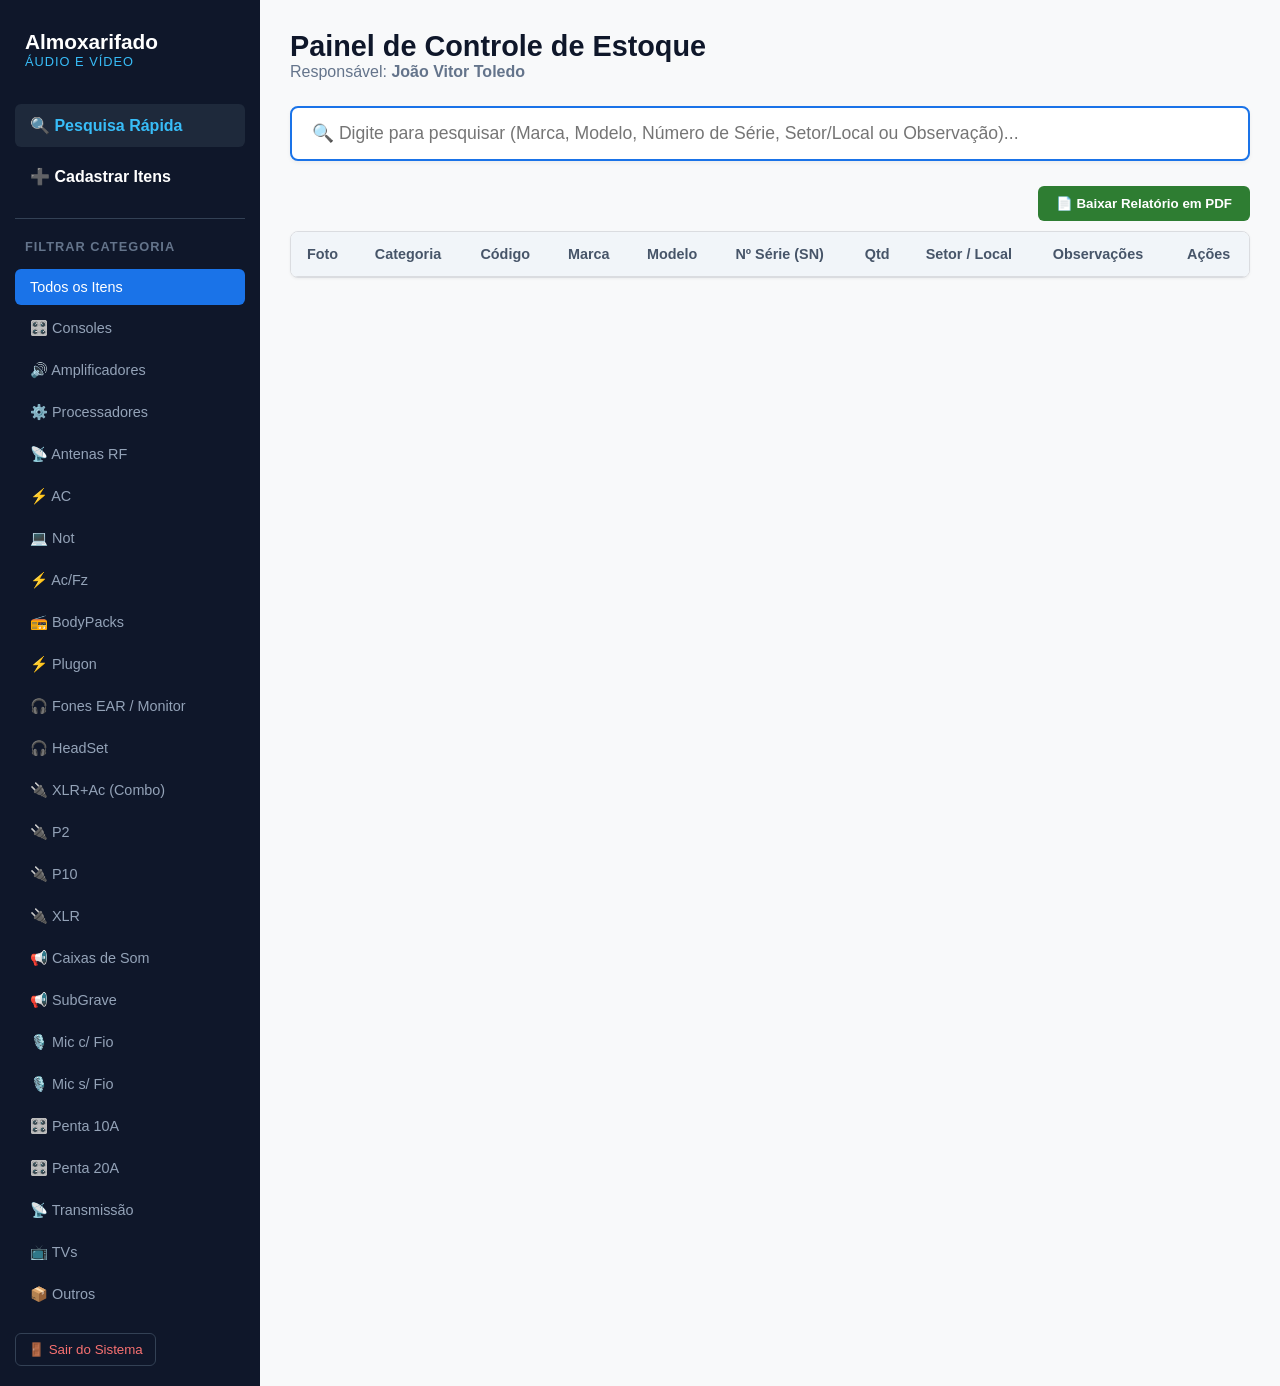
==== index.html @ 3db54a37 "Update print statement to display 'Goodbye World'" ====
<!DOCTYPE html>
<html lang="pt-BR">
<head>
    <meta charset="UTF-8">
    <meta name="viewport" content="width=device-width, initial-scale=1.0">
    <title>Almoxarifado - Controle de Inventário</title>
    <link rel="icon" href="data:image/svg+xml,<svg xmlns=%22http://www.w3.org/2000/svg%22 viewBox=%220 0 100 100%22><text y=%22.9em%22 font-size=%2290%22>📦</text></svg>">
    <link rel="stylesheet" href="style.css">
    
    <!-- Biblioteca para gerar PDF -->
    <script src="https://cdnjs.cloudflare.com/ajax/libs/html2pdf.js/0.10.1/html2pdf.bundle.min.js"></script>
    
    <!-- IMPORTANTE: Biblioteca oficial do Supabase -->
    <script src="https://cdn.jsdelivr.net/npm/@supabase/supabase-js@2"></script>
    <!-- Biblioteca para compressão de imagens -->
    <script src="https://cdnjs.cloudflare.com/ajax/libs/compressorjs/1.2.1/compressor.min.js"></script>
</head>
<body>

    <div class="app-container">
        <!-- Barra Lateral de Navegação -->
        <aside class="sidebar">
            <div class="logo-area">
                <h2>Almoxarifado</h2>
                <p>Áudio e Vídeo</p>
            </div>
            
            <ul class="nav-tabs">
                <li class="nav-item active" onclick="mudarAba('busca')" id="tab-busca">🔍 Pesquisa Rápida</li>
                <li class="nav-item" onclick="mudarAba('cadastro')" id="tab-cadastro">➕ Cadastrar Itens</li>
            </ul>

            <div class="divisor"></div>

            <h3>Filtrar Categoria</h3>
         <ul id="listaCategorias">
    <li class="cat-item active" onclick="filtrarPorCategoria('Todos')">Todos os Itens</li>
    <li class="cat-item" onclick="filtrarPorCategoria('Consoles')">🎛️ Consoles</li>
    <li class="cat-item" onclick="filtrarPorCategoria('Amplificadores')">🔊 Amplificadores</li>
    <li class="cat-item" onclick="filtrarPorCategoria('Processadores de áudio')">⚙️ Processadores</li>
    <li class="cat-item" onclick="filtrarPorCategoria('Antenas RF')">📡 Antenas RF</li>
    <li class="cat-item" onclick="filtrarPorCategoria('Cabeamento AC')">⚡ AC</li>
    <li class="cat-item" onclick="filtrarPorCategoria('Notebooks')">💻 Not</li>
    <li class="cat-item" onclick="filtrarPorCategoria('Cabeamento AC/Fz')">⚡ Ac/Fz</li>
    <li class="cat-item" onclick="filtrarPorCategoria('BodyPack')">📻 BodyPacks</li>
    <li class="cat-item" onclick="filtrarPorCategoria('Plugon')">⚡ Plugon</li>
    <li class="cat-item" onclick="filtrarPorCategoria('Fones EAR / Monitor')">🎧 Fones EAR / Monitor</li>
    <li class="cat-item" onclick="filtrarPorCategoria('HeardSet')">🎧 HeadSet</li>
    <li class="cat-item" onclick="filtrarPorCategoria('Cabeamento Combo')">🔌 XLR+Ac (Combo)</li>
    <li class="cat-item" onclick="filtrarPorCategoria('Cabeamento de Áudio - P2')">🔌 P2</li>
    <li class="cat-item" onclick="filtrarPorCategoria('Cabeamento de Áudio - P10')">🔌 P10</li>
    <li class="cat-item" onclick="filtrarPorCategoria('Cabeamento de Áudio - XLR')">🔌 XLR</li>
    <li class="cat-item" onclick="filtrarPorCategoria('Caixas de Som')">📢 Caixas de Som</li>
     <li class="cat-item" onclick="filtrarPorCategoria('SubGrave')">📢 SubGrave</li>
    <li class="cat-item" onclick="filtrarPorCategoria('Mic c/ Fio')">🎙️ Mic c/ Fio</li>
    <li class="cat-item" onclick="filtrarPorCategoria('Mic s/ Fio')">🎙️ Mic s/ Fio</li>
    <li class="cat-item" onclick="filtrarPorCategoria('Pentacústicas - Penta 10A')">🎛️ Penta 10A</li>
    <li class="cat-item" onclick="filtrarPorCategoria('Pentacústicas - Penta 20A')">🎛️ Penta 20A</li>
    <li class="cat-item" onclick="filtrarPorCategoria('Transmissão')">📡 Transmissão</li>
    <li class="cat-item" onclick="filtrarPorCategoria('TVs')">📺 TVs</li>
    <li class="cat-item" onclick="filtrarPorCategoria('Outros')">📦 Outros</li>
</ul>
</ul>
            <button id="btnSair" onclick="fazerLogout()" style="background: none; border: 1px solid #334155; color: #f87171; padding: 8px 12px; border-radius: 6px; cursor: pointer; margin-top: 15px;">
    🚪 Sair do Sistema
</button>
        </aside>

        <!-- Área Principal -->
        <main class="main-content">
            <header class="header">
                <h1>Painel de Controle de Estoque</h1>
                <p>Responsável: <strong>João Vitor Toledo</strong></p>
            </header>

            <!-- ABA 1: PESQUISA -->
            <div id="aba-pesquisa-conteudo" class="tab-content active">
                <section class="busca-secao">
                    <input type="text" id="buscaRapida" placeholder="🔍 Digite para pesquisar (Marca, Modelo, Número de Série, Setor/Local ou Observação)..." oninput="executarBusca()">
                </section>
            </div>

            <!-- ABA 2: CADASTRO -->
            <div id="aba-cadastro-conteudo" class="tab-content">
                <section class="card-painel">
                    <h3>Cadastrar Novo Item</h3>
                    <form id="formCadastro" onsubmit="event.preventDefault(); cadastrarNovoItem();">
                        <div class="grid-form">
                            <div class="form-group">
                                <label for="categoria">Categoria</label>
                             <option value="Consoles">Consoles</option>
<option value="Amplificadores">Amplificadores</option>
<option value="Processadores de áudio">Processadores de áudio</option>
<option value="Antenas RF">Antenas RF</option>
<option value="Cabeamento AC">Cabeamento AC</option>
<option value="Notebooks">Notebooks</option>
<option value="Cabeamento AC/Fz">Cabeamento AC/Fz</option>
<option value="BodyPack">BodyPack</option>
<option value="Plugon">Plugon</option>
<option value="Fones EAR / Monitor">Fones EAR / Monitor</option>
<option value="HeardSet">HeadSet</option>
<option value="Cabeamento Combo">Cabeamento Combo</option>
<option value="Cabeamento de Áudio - P2">Cabeamento de Áudio - P2</option>
<option value="Cabeamento de Áudio - P10">Cabeamento de Áudio - P10</option>
<option value="Cabeamento de Áudio - XLR">Cabeamento de Áudio - XLR</option>
<option value="Caixas de Som">Caixas de Som</option>
<option value="Caixas de Som">SubGrave</option>
<option value="Mic c/ Fio">Mic c/ Fio</option>
<option value="Mic s/ Fio">Mic s/ Fio</option>
<option value="Pentacústicas - Penta 10A">Pentacústicas - Penta 10A</option>
<option value="Pentacústicas - Penta 20A">Pentacústicas - Penta 20A</option>
<option value="Transmissão">Transmissão</option>
<option value="TVs">TVs</option>
<option value="Outros">Outros</option>
</select>
                            </div>
                            <div class="form-group">
                                <label for="codigo">Código</label>
                                <input type="text" id="codigo" placeholder="Ex: TLV, MCF, ANT, CBV" required>
                            </div>
                            <div class="form-group">
                                <label for="marca">Marca</label>
                                <input type="text" id="marca" placeholder="Ex: Shure, Samsung" required>
                            </div>
                            <div class="form-group">
                                <label for="modelo">Modelo</label>
                                <input type="text" id="modelo" placeholder="Ex: SM58, UN32" required>
                            </div>
                            <div class="form-group">
                                <label for="sn">Número de Série (SN)</label>
                                <input type="text" id="sn" placeholder="Caso não tenha, deixe S/N">
                            </div>
                            <div class="form-group">
                                <label for="quantidade">Qtd em Estoque</label>
                                <input type="number" id="quantidade" min="1" value="1" required>
                            </div>
                            <div class="form-group">
                                <label for="local">Setor / Localização</label>
                                <input type="text" id="local" placeholder="Ex: Armário B2, Prateleira 4" required>
                            </div>
                            <!-- CAMPO DE FOTO NO CADASTRO -->
                            <div class="form-group">
                                <label for="fotoInput">Tirar / Escolher Foto</label>
                                <input type="file" id="fotoInput" accept="image/*" style="padding: 5px 0;" capture="environment">
                                <div id="previewCadastro" class="preview-foto-container"></div>
                            </div>
                            <div class="form-group gp-largo">
                                <label for="observacoes">Observações / Detalhes</label>
                                <input type="text" id="observacoes" placeholder="Ex: Novo, Com detalhe, Voltagem...">
                            </div>
                        </div>
                        <div class="botoes-form">
                            <button type="submit" class="btn-primary" style="padding: 10px 20px; background-color: #1a73e8; color: white; border: none; border-radius: 6px; cursor: pointer; font-weight: bold;">Salvar Item no Estoque</button>
                        </div>
                    </form>
                </section>
            </div>

            <!-- BARRA DE AÇÕES / BOTÃO DE PDF -->
            <div style="margin: 20px 0 10px 0; display: flex; justify-content: flex-end;">
                <button type="button" id="btnExportarPDF" onclick="gerarRelatorioPDF()" style="background-color: #2e7d32; color: white; border: none; padding: 10px 18px; border-radius: 6px; font-weight: bold; cursor: pointer; display: flex; align-items: center; gap: 8px;">
                    📄 Baixar Relatório em PDF
                </button>
            </div>

            <!-- Tabela Geral de Itens -->
            <section class="tabela-container">
                <table>
                    <thead>
                        <tr>
                            <th>Foto</th>
                            <th>Categoria</th>
                            <th>Código</th>
                            <th>Marca</th>
                            <th>Modelo</th>
                            <th>Nº Série (SN)</th>
                            <th>Qtd</th>
                            <th>Setor / Local</th>
                            <th>Observações</th>
                            <th class="txt-centro">Ações</th>
                        </tr>
                    </thead>
                    <tbody id="corpoTabela">
                        <!-- Itens gerados dinamicamente -->
                    </tbody>
                </table>
                <div id="avisoVazio" class="aviso-vazio">
                    Nenhum item localizado com os termos pesquisados.
                </div>
            </section>
        </main>
    </div>

    <!-- JANELA MODAL PARA EDIÇÃO RÁPIDA -->
    <div id="modalEditar" class="modal-container">
        <div class="modal-conteudo">
            <h3>✏️ Editar Informações do Item</h3>
            <form id="formEditar" onsubmit="event.preventDefault(); salvarEdicaoItem();">
                <input type="hidden" id="edit-id">
                <div class="grid-form">
                    <div class="form-group">
                        <label for="edit-categoria">Categoria</label>
                        <option value="Consoles">Consoles</option>
<option value="Amplificadores">Amplificadores</option>
<option value="Processadores de áudio">Processadores de áudio</option>
<option value="Antenas RF">Antenas RF</option>
<option value="Cabeamento AC">Cabeamento AC</option>
<option value="Notebooks">Notebooks</option>
<option value="Cabeamento AC/Fz">Cabeamento AC/Fz</option>
<option value="BodyPack">BodyPack</option>
<option value="Plugon">Plugon</option>
<option value="Fones EAR / Monitor">Fones EAR / Monitor</option>
<option value="HeardSet">HeadSet</option>
<option value="Cabeamento Combo">Cabeamento Combo</option>
<option value="Cabeamento de Áudio - P2">Cabeamento de Áudio - P2</option>
<option value="Cabeamento de Áudio - P10">Cabeamento de Áudio - P10</option>
<option value="Cabeamento de Áudio - XLR">Cabeamento de Áudio - XLR</option>
<option value="Caixas de Som">Caixas de Som</option>
<option value="Caixas de Som">SubGrave</option>
<option value="Mic c/ Fio">Mic c/ Fio</option>
<option value="Mic s/ Fio">Mic s/ Fio</option>
<option value="Pentacústicas - Penta 10A">Pentacústicas - Penta 10A</option>
<option value="Pentacústicas - Penta 20A">Pentacústicas - Penta 20A</option>
<option value="Transmissão">Transmissão</option>
<option value="TVs">TVs</option>
<option value="Outros">Outros</option>
</select>
                    </div>
                    <div class="form-group">
                        <label for="edit-codigo">Código</label>
                        <input type="text" id="edit-codigo" required>
                    </div>
                    <div class="form-group">
                        <label for="edit-marca">Marca</label>
                        <input type="text" id="edit-marca" required>
                    </div>
                    <div class="form-group">
                        <label for="edit-modelo">Modelo</label>
                        <input type="text" id="edit-modelo" required>
                    </div>
                    <div class="form-group">
                        <label for="edit-sn">Nº Série (SN)</label>
                        <input type="text" id="edit-sn">
                    </div>
                    <div class="form-group">
                        <label for="edit-quantidade">Quantidade</label>
                        <input type="number" id="edit-quantidade" min="0" required>
                    </div>
                    <div class="form-group">
                        <label for="edit-local">Setor / Localização</label>
                        <input type="text" id="edit-local" required>
                    </div>
                    <!-- CAMPO DE FOTO NA EDIÇÃO -->
                    <div class="form-group">
                        <label for="edit-fotoInput">Alterar Foto</label>
                        <input type="file" id="edit-fotoInput" accept="image/*" style="padding: 5px 0;">
                        <div id="edit-preview" class="preview-foto-container"></div>
                    </div>
                    <div class="form-group gp-largo">
                        <label for="edit-observacoes">Observações</label>
                        <input type="text" id="edit-observacoes">
                    </div>
                </div>
                <div class="modal-botoes">
                    <button type="button" class="btn-cancelar" onclick="fecharModal()">Cancelar</button>
                    <button type="submit" class="btn-salvar">Atualizar Dados</button>
                </div>
            </form>
        </div>
    </div>

    <!-- MODAL DE VISUALIZAÇÃO DE IMAGEM GRANDE -->
    <div id="modalFotoGrande" class="modal-container" onclick="fecharFotoGrande()">
        <div style="position: relative; max-width: 90%; max-height: 90%;">
            <img id="imgGrande" src="" alt="Foto ampliada" style="max-width: 100%; max-height: 80vh; border-radius: 8px; border: 4px solid white; box-shadow: 0 4px 20px rgba(0,0,0,0.5);">
            <p style="text-align: center; color: white; margin-top: 10px; font-weight: bold; font-family: sans-serif;">Clique em qualquer lugar para fechar</p>
        </div>
    </div>

    <!-- IMPORTANTE: Seu script carregado antes de fechar o body -->
    <script src="app.js"></script>
</body>
</html>
---- style.css ----
:root {
    --primary: #1a73e8;
    --primary-dark: #1557b0;
    --bg-app: #f8f9fa;
    --bg-card: #ffffff;
    --text-color: #202124;
    --border-color: #dadce0;
}

* {
    box-sizing: border-box;
    margin: 0;
    padding: 0;
    font-family: 'Segoe UI', Roboto, sans-serif;
}

body {
    background-color: var(--bg-app);
    color: var(--text-color);
}

.app-container {
    display: flex;
    min-height: 100vh;
}

/* Sidebar */
.sidebar {
    width: 260px;
    background-color: #0f172a;
    color: #94a3b8;
    padding: 20px 15px;
    flex-shrink: 0;
}

.logo-area {
    padding: 10px;
    margin-bottom: 25px;
    color: white;
}

.logo-area h2 {
    font-size: 1.3rem;
}

.logo-area p {
    font-size: 0.8rem;
    color: #38bdf8;
    text-transform: uppercase;
    letter-spacing: 1px;
}

.divisor {
    height: 1px;
    background-color: #334155;
    margin: 20px 0;
}

.sidebar h3 {
    font-size: 0.8rem;
    text-transform: uppercase;
    letter-spacing: 1px;
    margin-bottom: 15px;
    padding-left: 10px;
    color: #64748b;
}

/* Itens de Menu */
.nav-tabs, .sidebar ul {
    list-style: none;
}

.nav-item {
    padding: 12px 15px;
    border-radius: 6px;
    cursor: pointer;
    margin-bottom: 8px;
    color: white;
    font-weight: 600;
    transition: all 0.2s;
}

.nav-item:hover, .nav-item.active {
    background-color: #1e293b;
    color: #38bdf8;
}

.cat-item {
    padding: 10px 15px;
    border-radius: 6px;
    cursor: pointer;
    margin-bottom: 5px;
    transition: all 0.2s;
    font-size: 0.9rem;
}

.cat-item:hover, .cat-item.active {
    background-color: var(--primary);
    color: white;
}

/* Conteúdo Principal */
.main-content {
    flex: 1;
    padding: 30px;
    width: 100%;
    max-width: 100%;
}

.header {
    margin-bottom: 25px;
}

.header h1 {
    font-size: 1.8rem;
    color: #0f172a;
}

.header p {
    color: #64748b;
}

/* Abas */
.tab-content {
    display: none;
}

.tab-content.active {
    display: block;
}

/* Cadastro */
.card-painel {
    background: var(--bg-card);
    border: 1px solid var(--border-color);
    border-radius: 8px;
    padding: 25px;
    margin-bottom: 25px;
    box-shadow: 0 1px 3px rgba(0,0,0,0.05);
}

.card-painel h3 {
    margin-bottom: 15px;
    color: #0f172a;
}

.grid-form {
    display: grid;
    grid-template-columns: repeat(auto-fit, minmax(140px, 1fr));
    gap: 15px;
}

.gp-largo {
    grid-column: span 2;
}

.form-group {
    display: flex;
    flex-direction: column;
    gap: 5px;
}

.form-group label {
    font-size: 0.8rem;
    font-weight: 600;
    color: #475569;
}

.form-group input, .form-group select {
    padding: 10px 12px;
    border: 1px solid var(--border-color);
    border-radius: 6px;
    font-size: 0.9rem;
}

.form-group input:focus, .form-group select:focus {
    outline: none;
    border-color: var(--primary);
}

.botoes-form {
    margin-top: 20px;
    display: flex;
    justify-content: flex-end;
}

/* Seção de Busca */
.busca-secao {
    margin-bottom: 25px;
}

#buscaRapida {
    width: 100%;
    padding: 15px 20px;
    font-size: 1.1rem;
    border: 2px solid var(--primary);
    border-radius: 8px;
    box-shadow: 0 2px 4px rgba(0,0,0,0.05);
    outline: none;
}

/* Tabela */
.tabela-container {
    background: var(--bg-card);
    border: 1px solid var(--border-color);
    border-radius: 8px;
    overflow-x: auto;
    box-shadow: 0 1px 3px rgba(0,0,0,0.05);
}

table {
    width: 100%;
    border-collapse: collapse;
}

th, td {
    padding: 14px 16px;
    text-align: left;
    font-size: 0.9rem;
    border-bottom: 1px solid var(--border-color);
}

th {
    background-color: #f1f5f9;
    color: #475569;
    font-weight: 600;
}

tr:hover {
    background-color: #f8fafc;
}

.badge-categoria {
    background-color: #e0f2fe;
    color: #0369a1;
    padding: 4px 8px;
    border-radius: 4px;
    font-size: 0.75rem;
    font-weight: bold;
}

.badge-local {
    background-color: #f1f5f9;
    color: #334155;
    padding: 4px 8px;
    border-radius: 4px;
    font-size: 0.8rem;
    font-weight: 600;
    border: 1px solid #cbd5e1;
}

.btn-excluir {
    background-color: #ef4444;
    color: white;
    border: none;
    padding: 6px 12px;
    border-radius: 4px;
    cursor: pointer;
    font-size: 0.8rem;
}

.btn-excluir:hover {
    background-color: #dc2626;
}

.txt-centro {
    text-align: center;
}

.aviso-vazio {
    text-align: center;
    padding: 40px;
    color: #64748b;
    font-style: italic;
    display: none;
}

/* Controle de visibilidade das colunas de ação dependendo da aba */
body.aba-busca-ativa .coluna-acao {
    display: none;
}
/* Botões de Ação na Tabela */
.btn-editar {
    background-color: #f59e0b;
    color: white;
    border: none;
    padding: 6px 12px;
    border-radius: 4px;
    cursor: pointer;
    font-size: 0.8rem;
    font-weight: 600;
    margin-right: 5px;
}

.btn-editar:hover {
    background-color: #d97706;
}

.btn-excluir {
    background-color: #ef4444;
    color: white;
    border: none;
    padding: 6px 12px;
    border-radius: 4px;
    cursor: pointer;
    font-size: 0.8rem;
    font-weight: 600;
}

.btn-excluir:hover {
    background-color: #dc2626;
}

/* Estrutura do Modal Suspenso */
.modal-container {
    display: none;
    position: fixed;
    top: 0;
    left: 0;
    width: 100%;
    height: 100%;
    background-color: rgba(0, 0, 0, 0.5);
    z-index: 1000;
    justify-content: center;
    align-items: center;
}

.modal-container.active {
    display: flex;
}

.modal-conteudo {
    background-color: white;
    padding: 30px;
    border-radius: 8px;
    width: 90%;
    max-width: 700px;
    box-shadow: 0 4px 20px rgba(0,0,0,0.15);
}

.modal-conteudo h3 {
    margin-bottom: 20px;
    color: #0f172a;
    border-bottom: 2px solid #f1f5f9;
    padding-bottom: 10px;
}

.modal-botoes {
    margin-top: 25px;
    display: flex;
    justify-content: flex-end;
    gap: 10px;
}

.btn-cancelar {
    background-color: #64748b;
    color: white;
    border: none;
    padding: 10px 20px;
    border-radius: 6px;
    cursor: pointer;
    font-weight: bold;
}

.btn-cancelar:hover {
    background-color: #475569;
}

.btn-salvar {
    background-color: #10b981;
    color: white;
    border: none;
    padding: 10px 20px;
    border-radius: 6px;
    cursor: pointer;
    font-weight: bold;
}

.btn-salvar:hover {
    background-color: #059669;
}
/* Botões de Ação na Tabela */
.btn-editar {
    background-color: #f59e0b;
    color: white;
    border: none;
    padding: 6px 12px;
    border-radius: 4px;
    cursor: pointer;
    font-size: 0.8rem;
    font-weight: 600;
    margin-right: 5px;
}

.btn-editar:hover {
    background-color: #d97706;
}

.btn-excluir {
    background-color: #ef4444;
    color: white;
    border: none;
    padding: 6px 12px;
    border-radius: 4px;
    cursor: pointer;
    font-size: 0.8rem;
    font-weight: 600;
}

.btn-excluir:hover {
    background-color: #dc2626;
}

/* Estrutura do Modal Suspenso */
.modal-container {
    display: none;
    position: fixed;
    top: 0;
    left: 0;
    width: 100%;
    height: 100%;
    background-color: rgba(0, 0, 0, 0.5);
    z-index: 1000;
    justify-content: center;
    align-items: center;
}

.modal-container.active {
    display: flex;
}

.modal-conteudo {
    background-color: white;
    padding: 30px;
    border-radius: 8px;
    width: 90%;
    max-width: 700px;
    box-shadow: 0 4px 20px rgba(0,0,0,0.15);
}

.modal-conteudo h3 {
    margin-bottom: 20px;
    color: #0f172a;
    border-bottom: 2px solid #f1f5f9;
    padding-bottom: 10px;
}

.modal-botoes {
    margin-top: 25px;
    display: flex;
    justify-content: flex-end;
    gap: 10px;
}

.btn-cancelar {
    background-color: #64748b;
    color: white;
    border: none;
    padding: 10px 20px;
    border-radius: 6px;
    cursor: pointer;
    font-weight: bold;
}

.btn-cancelar:hover {
    background-color: #475569;
}

.btn-salvar {
    background-color: #10b981;
    color: white;
    border: none;
    padding: 10px 20px;
    border-radius: 6px;
    cursor: pointer;
    font-weight: bold;
}

.btn-salvar:hover {
    background-color: #059669;
}
/* Estilos para o sistema de fotos e miniaturas */
.preview-foto-container {
    margin-top: 8px;
    width: 80px;
    height: 80px;
    border: 2px dashed #cbd5e1;
    border-radius: 6px;
    display: flex;
    align-items: center;
    justify-content: center;
    overflow: hidden;
    background-color: #f8fafc;
}

.preview-foto-container img {
    width: 100%;
    height: 100%;
    object-fit: cover;
}

.miniatura-tabela {
    width: 50px;
    height: 50px;
    border-radius: 4px;
    object-fit: cover;
    cursor: pointer;
    border: 1px solid #cbd5e1;
    transition: transform 0.2s;
}

.miniatura-tabela:hover {
    transform: scale(1.1);
}

.sem-foto-icon {
    font-size: 1.5rem;
    color: #94a3b8;
}
/* ==========================================
   AJUSTES EXCLUSIVOS PARA CELULAR (Telas < 768px)
   ========================================== */
@media (max-width: 768px) {
    
    /* 1. Ajusta o conteiner principal para empilhar os elementos */
    body, .container, .main-layout {
        flex-direction: column !important;
        padding: 10px !important;
    }

    /* 2. Barra Lateral / Menu vira topo */
    .sidebar, .menu-lateral {
        width: 100% !important;
        margin-bottom: 15px;
    }

    /* 3. Permite rolagem lateral na tabela para não quebrar a tela */
    .tabela-container, .table-wrapper {
        overflow-x: auto !important;
        display: block;
        -webkit-overflow-scrolling: touch;
    }

    /* 4. Aumenta os botões para facilitar o toque na tela do celular */
    button, .btn {
        width: 100% !important; /* Botões ocupam a largura total */
        padding: 12px !important;
        font-size: 16px !important;
        margin-bottom: 8px;
    }

    /* 5. Ajusta os campos de texto do formulário de cadastro */
    input[type="text"], input[type="number"], select, textarea {
        font-size: 16px !important; /* Evita que o iPhone dê zoom automático ao focar no campo */
        padding: 10px !important;
    }
}
.btn-duplicar {
    background-color: #6c757d;
    color: white;
    border: none;
    padding: 6px 10px;
    border-radius: 4px;
    cursor: pointer;
    font-size: 13px;
    margin-right: 4px;
    transition: background-color 0.2s;
}

.btn-duplicar:hover {
    background-color: #5a6268;
}
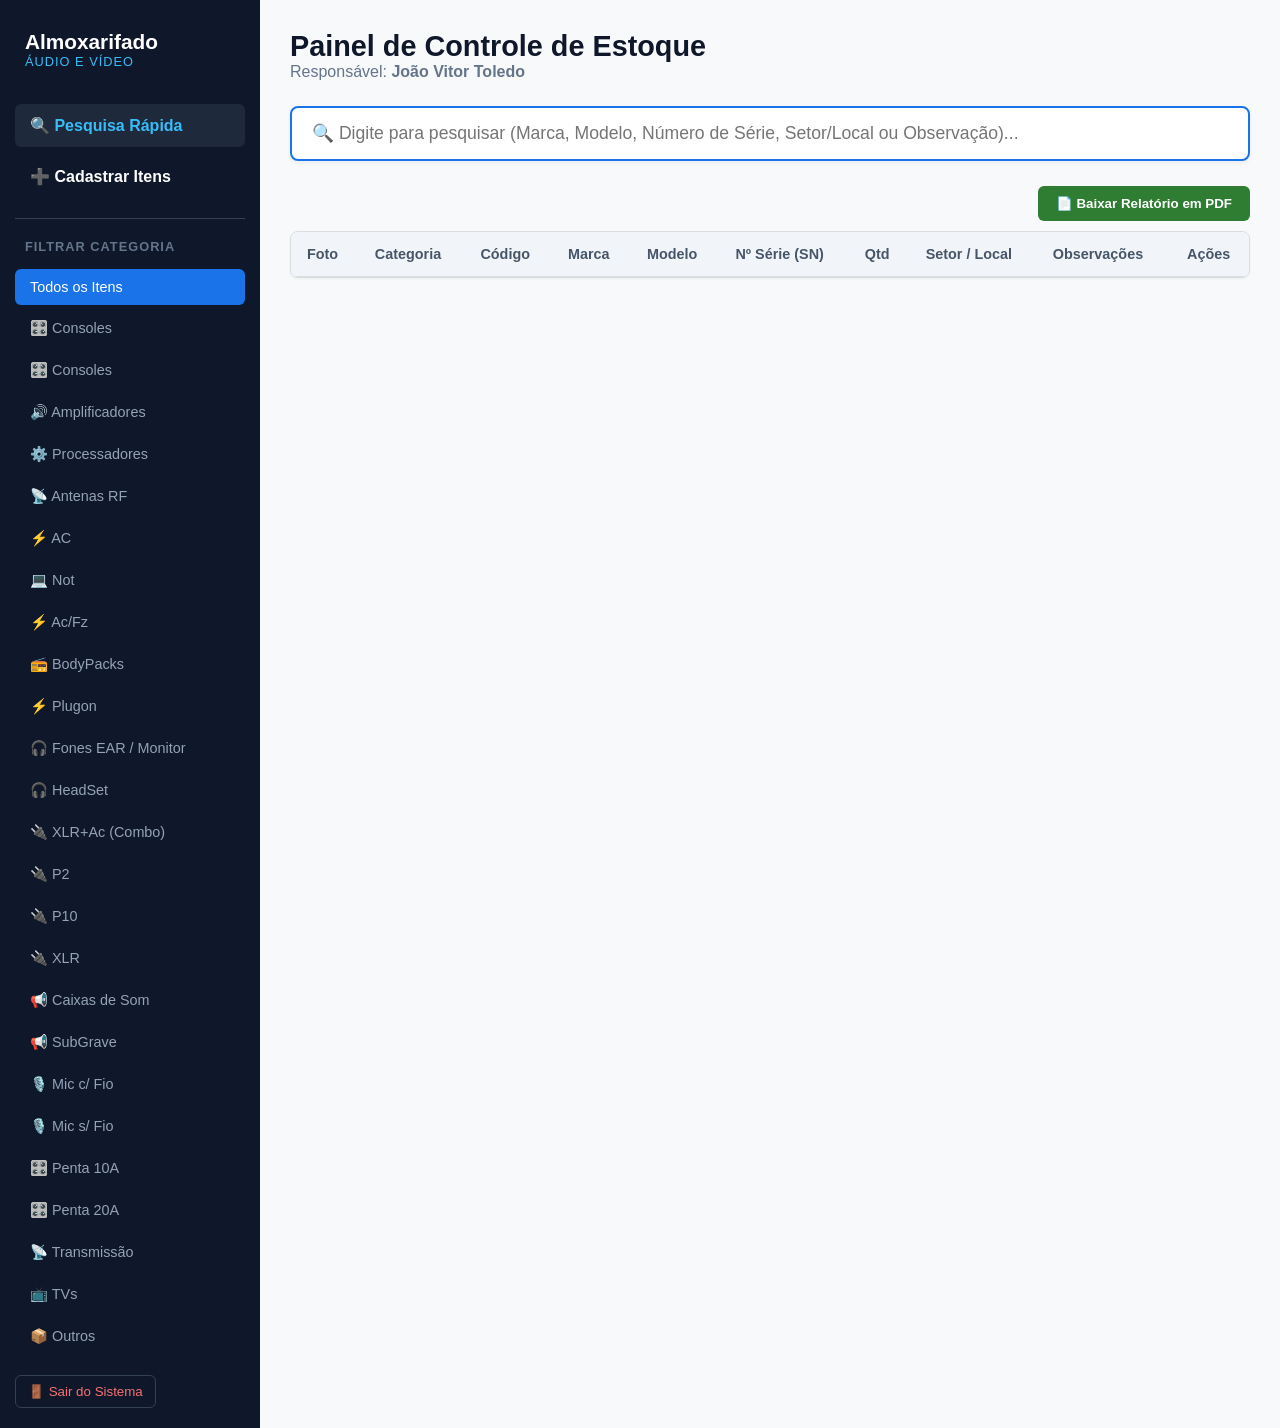
==== commit 7ec86dc2: "Update fmt.Println message from 'Hello' to 'Goodbye'" ====
--- a/index.html
+++ b/index.html
@@ -36,6 +36,7 @@
          <ul id="listaCategorias">
     <li class="cat-item active" onclick="filtrarPorCategoria('Todos')">Todos os Itens</li>
     <li class="cat-item" onclick="filtrarPorCategoria('Consoles')">🎛️ Consoles</li>
+    <li class="cat-item" onclick="filtrarPorCategoria('Interface')">🎛️ Consoles</li>
     <li class="cat-item" onclick="filtrarPorCategoria('Amplificadores')">🔊 Amplificadores</li>
     <li class="cat-item" onclick="filtrarPorCategoria('Processadores de áudio')">⚙️ Processadores</li>
     <li class="cat-item" onclick="filtrarPorCategoria('Antenas RF')">📡 Antenas RF</li>
@@ -87,33 +88,36 @@
                     <form id="formCadastro" onsubmit="event.preventDefault(); cadastrarNovoItem();">
                         <div class="grid-form">
                             <div class="form-group">
-                                <label for="categoria">Categoria</label>
-                             <option value="Consoles">Consoles</option>
-<option value="Amplificadores">Amplificadores</option>
-<option value="Processadores de áudio">Processadores de áudio</option>
-<option value="Antenas RF">Antenas RF</option>
-<option value="Cabeamento AC">Cabeamento AC</option>
-<option value="Notebooks">Notebooks</option>
-<option value="Cabeamento AC/Fz">Cabeamento AC/Fz</option>
-<option value="BodyPack">BodyPack</option>
-<option value="Plugon">Plugon</option>
-<option value="Fones EAR / Monitor">Fones EAR / Monitor</option>
-<option value="HeardSet">HeadSet</option>
-<option value="Cabeamento Combo">Cabeamento Combo</option>
-<option value="Cabeamento de Áudio - P2">Cabeamento de Áudio - P2</option>
-<option value="Cabeamento de Áudio - P10">Cabeamento de Áudio - P10</option>
-<option value="Cabeamento de Áudio - XLR">Cabeamento de Áudio - XLR</option>
-<option value="Caixas de Som">Caixas de Som</option>
-<option value="Caixas de Som">SubGrave</option>
-<option value="Mic c/ Fio">Mic c/ Fio</option>
-<option value="Mic s/ Fio">Mic s/ Fio</option>
-<option value="Pentacústicas - Penta 10A">Pentacústicas - Penta 10A</option>
-<option value="Pentacústicas - Penta 20A">Pentacústicas - Penta 20A</option>
-<option value="Transmissão">Transmissão</option>
-<option value="TVs">TVs</option>
-<option value="Outros">Outros</option>
-</select>
-                            </div>
+        <label for="categoria">Categoria</label>
+        <select id="categoria" required>
+        <option value="" disabled selected hidden>Ex: Consoles, TVs, Mics...</option>
+        <option value="Consoles">Consoles</option>
+        <option value="Interface">Interface</option>
+        <option value="Amplificadores">Amplificadores</option>
+        <option value="Processadores de áudio">Processadores de áudio</option>
+        <option value="Antenas RF">Antenas RF</option>
+        <option value="Cabeamento AC">Cabeamento AC</option>
+        <option value="Notebooks">Notebooks</option>
+        <option value="Cabeamento AC/Fz">Cabeamento AC/Fz</option>
+        <option value="BodyPack">BodyPack</option>
+        <option value="Plugon">Plugon</option>
+        <option value="Fones EAR / Monitor">Fones EAR / Monitor</option>
+        <option value="HeardSet">HeadSet</option>
+        <option value="Cabeamento Combo">Cabeamento Combo</option>
+        <option value="Cabeamento de Áudio - P2">Cabeamento de Áudio - P2</option>
+        <option value="Cabeamento de Áudio - P10">Cabeamento de Áudio - P10</option>
+        <option value="Cabeamento de Áudio - XLR">Cabeamento de Áudio - XLR</option>
+        <option value="Caixas de Som">Caixas de Som</option>
+        <option value="SubGrave">SubGrave</option>
+        <option value="Mic c/ Fio">Mic c/ Fio</option>
+        <option value="Mic s/ Fio">Mic s/ Fio</option>
+        <option value="Pentacústicas - Penta 10A">Pentacústicas - Penta 10A</option>
+        <option value="Pentacústicas - Penta 20A">Pentacústicas - Penta 20A</option>
+        <option value="Transmissão">Transmissão</option>
+        <option value="TVs">TVs</option>
+        <option value="Outros">Outros</option>
+    </select>
+</div>
                             <div class="form-group">
                                 <label for="codigo">Código</label>
                                 <input type="text" id="codigo" placeholder="Ex: TLV, MCF, ANT, CBV" required>
@@ -199,33 +203,35 @@
                 <input type="hidden" id="edit-id">
                 <div class="grid-form">
                     <div class="form-group">
-                        <label for="edit-categoria">Categoria</label>
-                        <option value="Consoles">Consoles</option>
-<option value="Amplificadores">Amplificadores</option>
-<option value="Processadores de áudio">Processadores de áudio</option>
-<option value="Antenas RF">Antenas RF</option>
-<option value="Cabeamento AC">Cabeamento AC</option>
-<option value="Notebooks">Notebooks</option>
-<option value="Cabeamento AC/Fz">Cabeamento AC/Fz</option>
-<option value="BodyPack">BodyPack</option>
-<option value="Plugon">Plugon</option>
-<option value="Fones EAR / Monitor">Fones EAR / Monitor</option>
-<option value="HeardSet">HeadSet</option>
-<option value="Cabeamento Combo">Cabeamento Combo</option>
-<option value="Cabeamento de Áudio - P2">Cabeamento de Áudio - P2</option>
-<option value="Cabeamento de Áudio - P10">Cabeamento de Áudio - P10</option>
-<option value="Cabeamento de Áudio - XLR">Cabeamento de Áudio - XLR</option>
-<option value="Caixas de Som">Caixas de Som</option>
-<option value="Caixas de Som">SubGrave</option>
-<option value="Mic c/ Fio">Mic c/ Fio</option>
-<option value="Mic s/ Fio">Mic s/ Fio</option>
-<option value="Pentacústicas - Penta 10A">Pentacústicas - Penta 10A</option>
-<option value="Pentacústicas - Penta 20A">Pentacústicas - Penta 20A</option>
-<option value="Transmissão">Transmissão</option>
-<option value="TVs">TVs</option>
-<option value="Outros">Outros</option>
-</select>
-                    </div>
+                      <select id="edit-categoria" required>
+        <option value="" disabled selected hidden>Ex: Consoles, TVs, Mics...</option>
+        <option value="Consoles">Consoles</option>
+        <option value="Interface">Interface</option>
+        <option value="Amplificadores">Amplificadores</option>
+        <option value="Processadores de áudio">Processadores de áudio</option>
+        <option value="Antenas RF">Antenas RF</option>
+        <option value="Cabeamento AC">Cabeamento AC</option>
+        <option value="Notebooks">Notebooks</option>
+        <option value="Cabeamento AC/Fz">Cabeamento AC/Fz</option>
+        <option value="BodyPack">BodyPack</option>
+        <option value="Plugon">Plugon</option>
+        <option value="Fones EAR / Monitor">Fones EAR / Monitor</option>
+        <option value="HeardSet">HeadSet</option>
+        <option value="Cabeamento Combo">Cabeamento Combo</option>
+        <option value="Cabeamento de Áudio - P2">Cabeamento de Áudio - P2</option>
+        <option value="Cabeamento de Áudio - P10">Cabeamento de Áudio - P10</option>
+        <option value="Cabeamento de Áudio - XLR">Cabeamento de Áudio - XLR</option>
+        <option value="Caixas de Som">Caixas de Som</option>
+        <option value="SubGrave">SubGrave</option>
+        <option value="Mic c/ Fio">Mic c/ Fio</option>
+        <option value="Mic s/ Fio">Mic s/ Fio</option>
+        <option value="Pentacústicas - Penta 10A">Pentacústicas - Penta 10A</option>
+        <option value="Pentacústicas - Penta 20A">Pentacústicas - Penta 20A</option>
+        <option value="Transmissão">Transmissão</option>
+        <option value="TVs">TVs</option>
+        <option value="Outros">Outros</option>
+    </select>
+</div>
                     <div class="form-group">
                         <label for="edit-codigo">Código</label>
                         <input type="text" id="edit-codigo" required>
--- a/style.css
+++ b/style.css
@@ -569,4 +569,19 @@
 
 .btn-duplicar:hover {
     background-color: #5a6268;
-}+}
+/* Estiliza a opção padrão para parecer um placeholder */
+select:invalid {
+    color: #6c757d; /* A mesma cor cinza dos inputs */
+}
+
+/* Garante a mesma fonte e padding dos inputs */
+select {
+    font-family: inherit;
+    font-size: 0.9rem;
+    color: #212529;
+}
+
+select option {
+    color: #212529; /* Cor normal preta para as opções dentro da lista */
+}
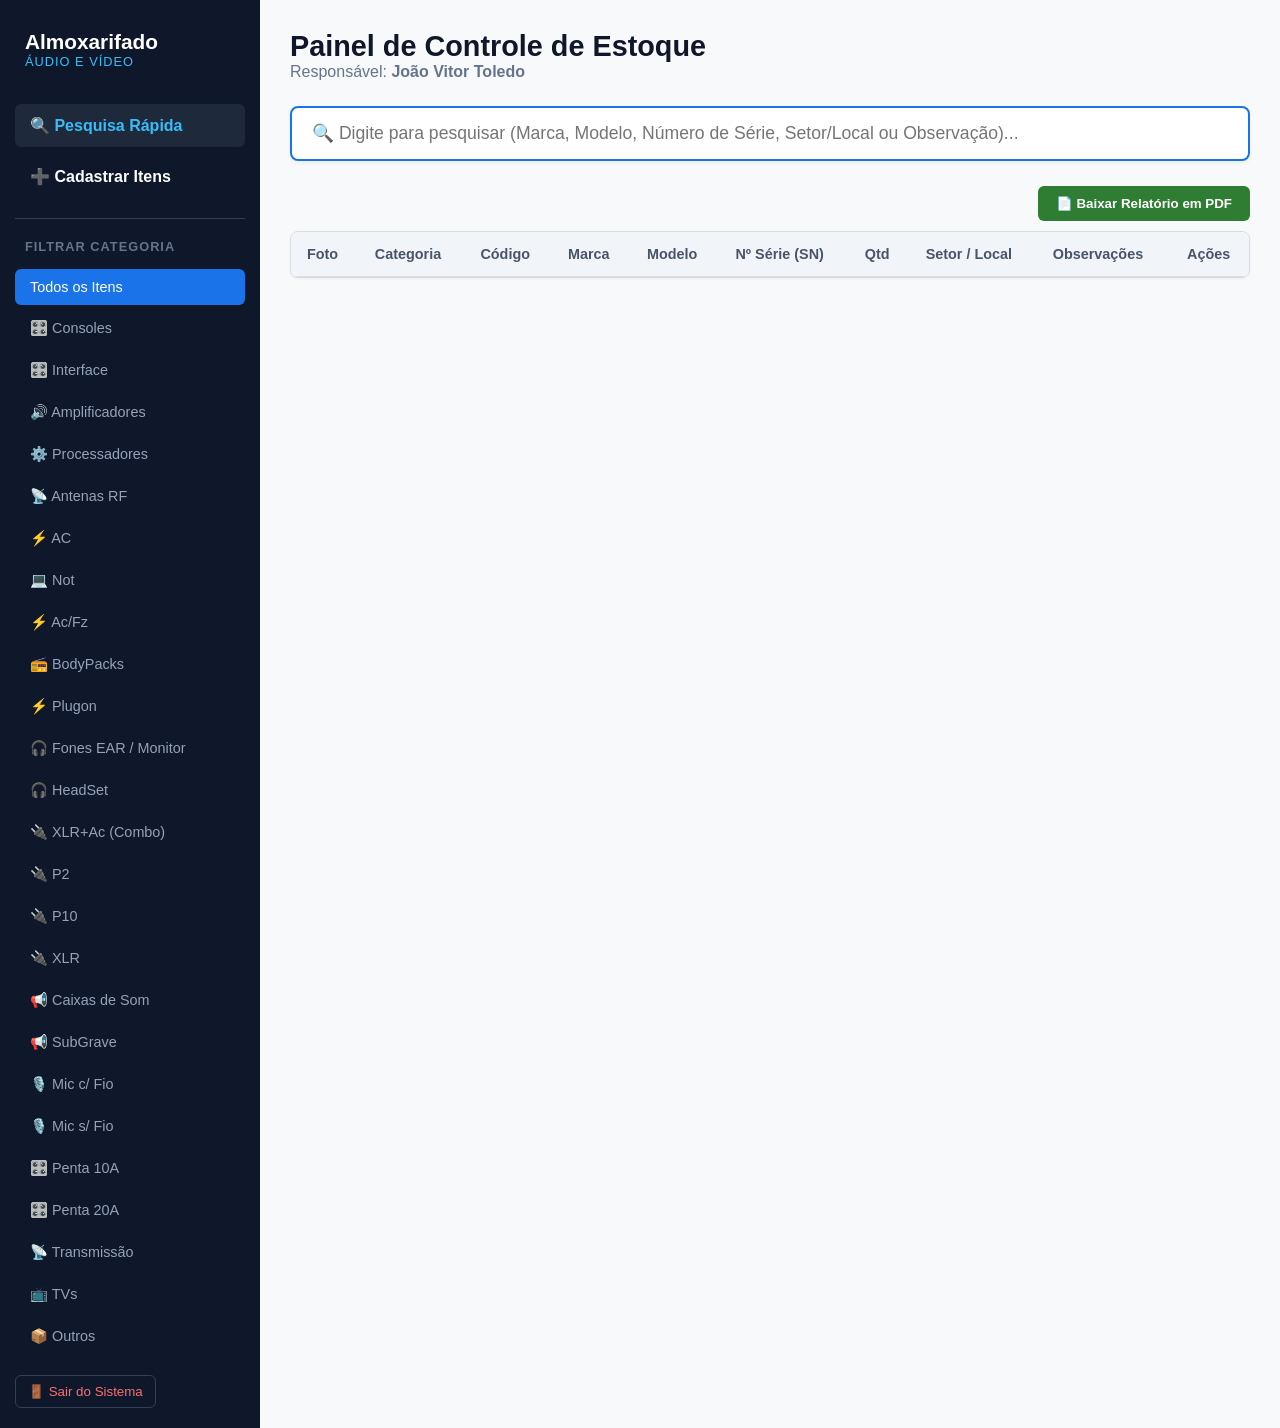
==== commit 30ce53bf: "Update greeting from 'Hello' to 'Goodbye'" ====
--- a/index.html
+++ b/index.html
@@ -36,7 +36,7 @@
          <ul id="listaCategorias">
     <li class="cat-item active" onclick="filtrarPorCategoria('Todos')">Todos os Itens</li>
     <li class="cat-item" onclick="filtrarPorCategoria('Consoles')">🎛️ Consoles</li>
-    <li class="cat-item" onclick="filtrarPorCategoria('Interface')">🎛️ Consoles</li>
+    <li class="cat-item" onclick="filtrarPorCategoria('Interface')">🎛️ Interface</li>
     <li class="cat-item" onclick="filtrarPorCategoria('Amplificadores')">🔊 Amplificadores</li>
     <li class="cat-item" onclick="filtrarPorCategoria('Processadores de áudio')">⚙️ Processadores</li>
     <li class="cat-item" onclick="filtrarPorCategoria('Antenas RF')">📡 Antenas RF</li>
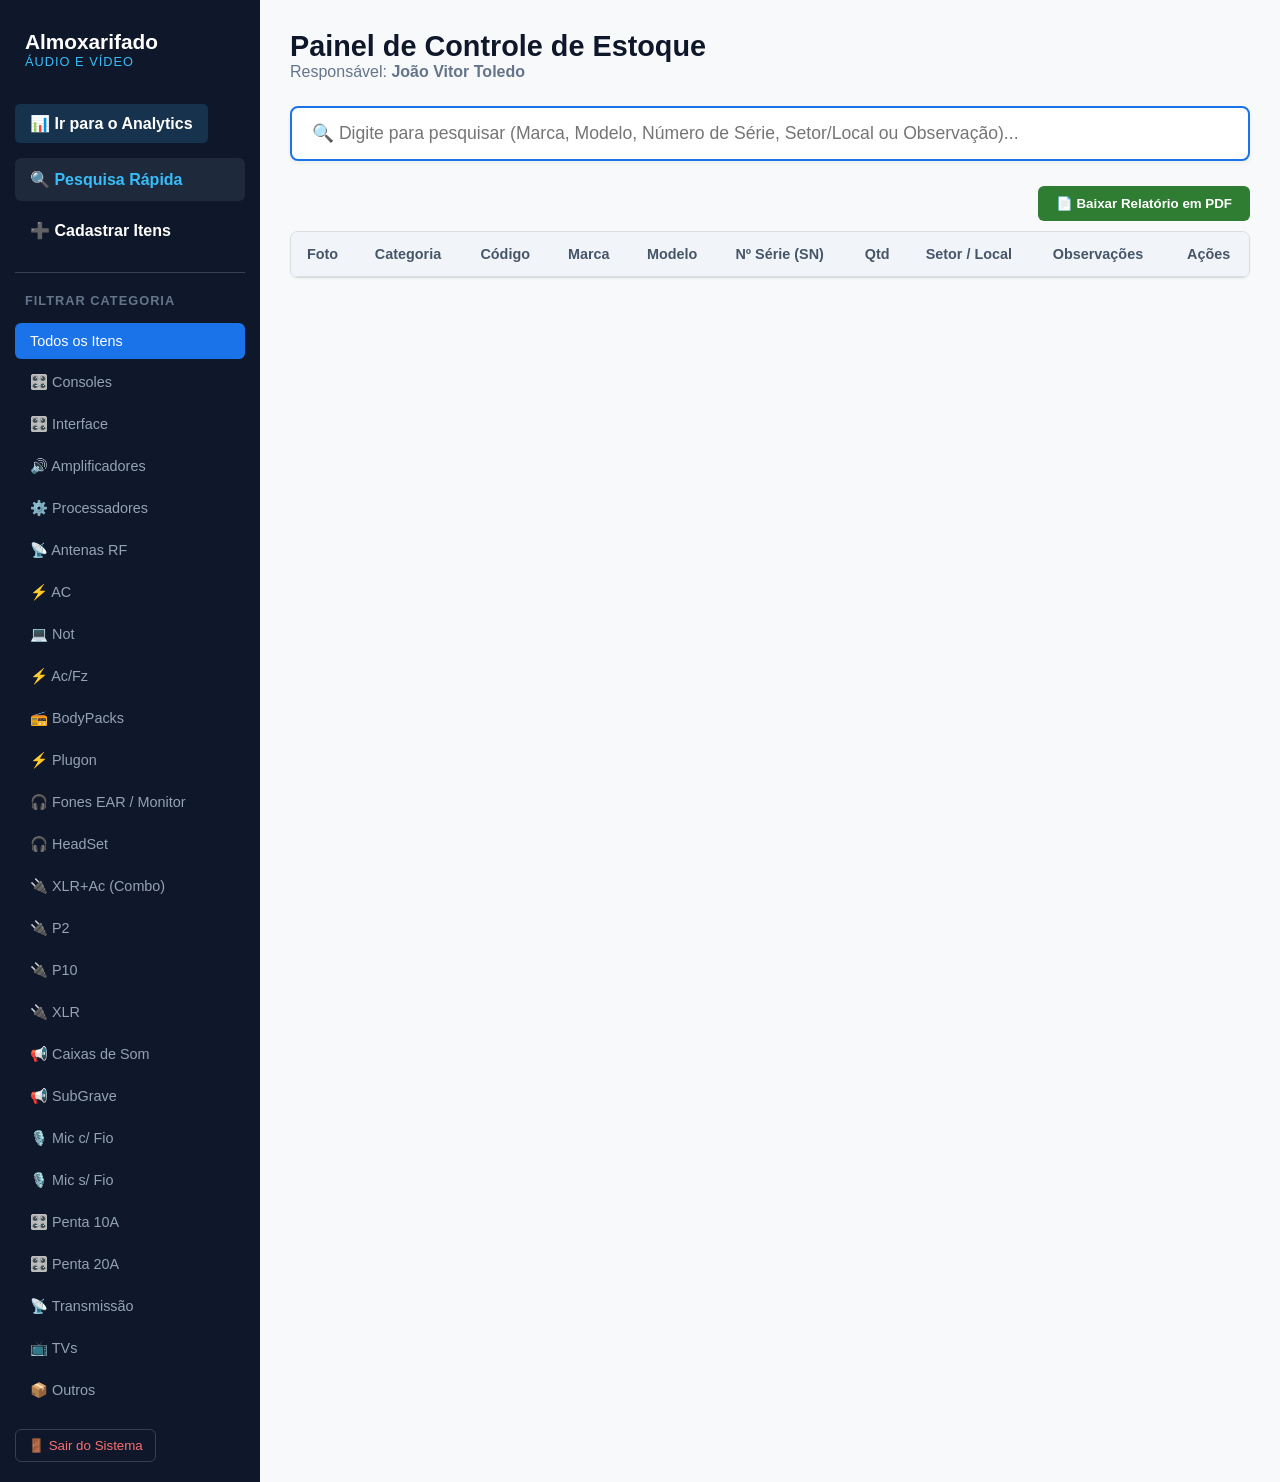
==== commit 89c3ba0a: "Update print statement from 'Hello' to 'Goodbye'" ====
--- a/index.html
+++ b/index.html
@@ -26,6 +26,10 @@
             </div>
             
             <ul class="nav-tabs">
+                <!-- Coloque este botão no seu index.html onde desejar o atalho -->
+<a href="analytics.html" class="btn" style="background:#17324d; color:white; padding:10px 15px; border-radius:5px; text-decoration:none; font-weight:bold; display:inline-block; margin-bottom:15px;">
+    📊 Ir para o Analytics
+</a>
                 <li class="nav-item active" onclick="mudarAba('busca')" id="tab-busca">🔍 Pesquisa Rápida</li>
                 <li class="nav-item" onclick="mudarAba('cadastro')" id="tab-cadastro">➕ Cadastrar Itens</li>
             </ul>
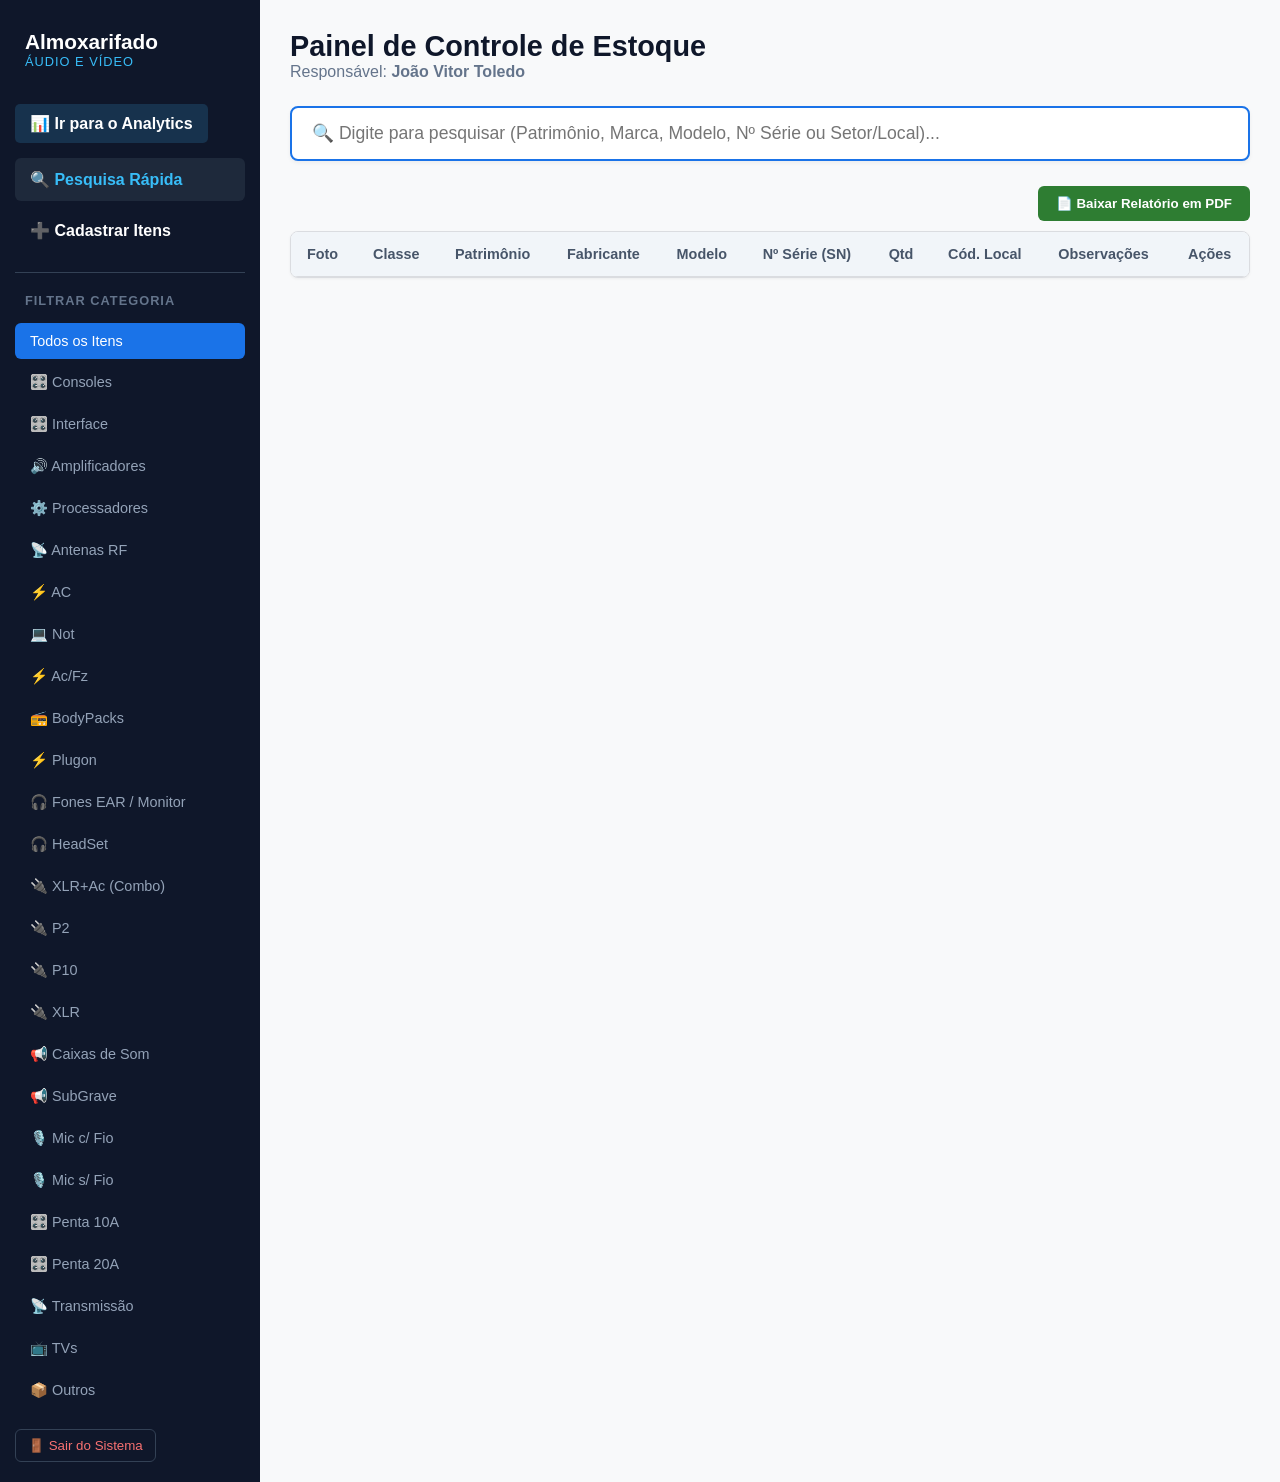
==== commit e631103c: "Update fmt.Println output from 'Hello' to 'Goodbye'" ====
--- a/index.html
+++ b/index.html
@@ -10,7 +10,7 @@
     <!-- Biblioteca para gerar PDF -->
     <script src="https://cdnjs.cloudflare.com/ajax/libs/html2pdf.js/0.10.1/html2pdf.bundle.min.js"></script>
     
-    <!-- IMPORTANTE: Biblioteca oficial do Supabase -->
+    <!-- Biblioteca oficial do Supabase -->
     <script src="https://cdn.jsdelivr.net/npm/@supabase/supabase-js@2"></script>
     <!-- Biblioteca para compressão de imagens -->
     <script src="https://cdnjs.cloudflare.com/ajax/libs/compressorjs/1.2.1/compressor.min.js"></script>
@@ -26,10 +26,9 @@
             </div>
             
             <ul class="nav-tabs">
-                <!-- Coloque este botão no seu index.html onde desejar o atalho -->
-<a href="analytics.html" class="btn" style="background:#17324d; color:white; padding:10px 15px; border-radius:5px; text-decoration:none; font-weight:bold; display:inline-block; margin-bottom:15px;">
-    📊 Ir para o Analytics
-</a>
+                <a href="analytics.html" class="btn" style="background:#17324d; color:white; padding:10px 15px; border-radius:5px; text-decoration:none; font-weight:bold; display:inline-block; margin-bottom:15px;">
+                    📊 Ir para o Analytics
+                </a>
                 <li class="nav-item active" onclick="mudarAba('busca')" id="tab-busca">🔍 Pesquisa Rápida</li>
                 <li class="nav-item" onclick="mudarAba('cadastro')" id="tab-cadastro">➕ Cadastrar Itens</li>
             </ul>
@@ -37,38 +36,38 @@
             <div class="divisor"></div>
 
             <h3>Filtrar Categoria</h3>
-         <ul id="listaCategorias">
-    <li class="cat-item active" onclick="filtrarPorCategoria('Todos')">Todos os Itens</li>
-    <li class="cat-item" onclick="filtrarPorCategoria('Consoles')">🎛️ Consoles</li>
-    <li class="cat-item" onclick="filtrarPorCategoria('Interface')">🎛️ Interface</li>
-    <li class="cat-item" onclick="filtrarPorCategoria('Amplificadores')">🔊 Amplificadores</li>
-    <li class="cat-item" onclick="filtrarPorCategoria('Processadores de áudio')">⚙️ Processadores</li>
-    <li class="cat-item" onclick="filtrarPorCategoria('Antenas RF')">📡 Antenas RF</li>
-    <li class="cat-item" onclick="filtrarPorCategoria('Cabeamento AC')">⚡ AC</li>
-    <li class="cat-item" onclick="filtrarPorCategoria('Notebooks')">💻 Not</li>
-    <li class="cat-item" onclick="filtrarPorCategoria('Cabeamento AC/Fz')">⚡ Ac/Fz</li>
-    <li class="cat-item" onclick="filtrarPorCategoria('BodyPack')">📻 BodyPacks</li>
-    <li class="cat-item" onclick="filtrarPorCategoria('Plugon')">⚡ Plugon</li>
-    <li class="cat-item" onclick="filtrarPorCategoria('Fones EAR / Monitor')">🎧 Fones EAR / Monitor</li>
-    <li class="cat-item" onclick="filtrarPorCategoria('HeardSet')">🎧 HeadSet</li>
-    <li class="cat-item" onclick="filtrarPorCategoria('Cabeamento Combo')">🔌 XLR+Ac (Combo)</li>
-    <li class="cat-item" onclick="filtrarPorCategoria('Cabeamento de Áudio - P2')">🔌 P2</li>
-    <li class="cat-item" onclick="filtrarPorCategoria('Cabeamento de Áudio - P10')">🔌 P10</li>
-    <li class="cat-item" onclick="filtrarPorCategoria('Cabeamento de Áudio - XLR')">🔌 XLR</li>
-    <li class="cat-item" onclick="filtrarPorCategoria('Caixas de Som')">📢 Caixas de Som</li>
-     <li class="cat-item" onclick="filtrarPorCategoria('SubGrave')">📢 SubGrave</li>
-    <li class="cat-item" onclick="filtrarPorCategoria('Mic c/ Fio')">🎙️ Mic c/ Fio</li>
-    <li class="cat-item" onclick="filtrarPorCategoria('Mic s/ Fio')">🎙️ Mic s/ Fio</li>
-    <li class="cat-item" onclick="filtrarPorCategoria('Pentacústicas - Penta 10A')">🎛️ Penta 10A</li>
-    <li class="cat-item" onclick="filtrarPorCategoria('Pentacústicas - Penta 20A')">🎛️ Penta 20A</li>
-    <li class="cat-item" onclick="filtrarPorCategoria('Transmissão')">📡 Transmissão</li>
-    <li class="cat-item" onclick="filtrarPorCategoria('TVs')">📺 TVs</li>
-    <li class="cat-item" onclick="filtrarPorCategoria('Outros')">📦 Outros</li>
-</ul>
-</ul>
+            <ul id="listaCategorias">
+                <li class="cat-item active" onclick="filtrarPorCategoria('Todos')">Todos os Itens</li>
+                <li class="cat-item" onclick="filtrarPorCategoria('Consoles')">🎛️ Consoles</li>
+                <li class="cat-item" onclick="filtrarPorCategoria('Interface')">🎛️ Interface</li>
+                <li class="cat-item" onclick="filtrarPorCategoria('Amplificadores')">🔊 Amplificadores</li>
+                <li class="cat-item" onclick="filtrarPorCategoria('Processadores de áudio')">⚙️ Processadores</li>
+                <li class="cat-item" onclick="filtrarPorCategoria('Antenas RF')">📡 Antenas RF</li>
+                <li class="cat-item" onclick="filtrarPorCategoria('Cabeamento AC')">⚡ AC</li>
+                <li class="cat-item" onclick="filtrarPorCategoria('Notebooks')">💻 Not</li>
+                <li class="cat-item" onclick="filtrarPorCategoria('Cabeamento AC/Fz')">⚡ Ac/Fz</li>
+                <li class="cat-item" onclick="filtrarPorCategoria('BodyPack')">📻 BodyPacks</li>
+                <li class="cat-item" onclick="filtrarPorCategoria('Plugon')">⚡ Plugon</li>
+                <li class="cat-item" onclick="filtrarPorCategoria('Fones EAR / Monitor')">🎧 Fones EAR / Monitor</li>
+                <li class="cat-item" onclick="filtrarPorCategoria('HeardSet')">🎧 HeadSet</li>
+                <li class="cat-item" onclick="filtrarPorCategoria('Cabeamento Combo')">🔌 XLR+Ac (Combo)</li>
+                <li class="cat-item" onclick="filtrarPorCategoria('Cabeamento de Áudio - P2')">🔌 P2</li>
+                <li class="cat-item" onclick="filtrarPorCategoria('Cabeamento de Áudio - P10')">🔌 P10</li>
+                <li class="cat-item" onclick="filtrarPorCategoria('Cabeamento de Áudio - XLR')">🔌 XLR</li>
+                <li class="cat-item" onclick="filtrarPorCategoria('Caixas de Som')">📢 Caixas de Som</li>
+                <li class="cat-item" onclick="filtrarPorCategoria('SubGrave')">📢 SubGrave</li>
+                <li class="cat-item" onclick="filtrarPorCategoria('Mic c/ Fio')">🎙️ Mic c/ Fio</li>
+                <li class="cat-item" onclick="filtrarPorCategoria('Mic s/ Fio')">🎙️ Mic s/ Fio</li>
+                <li class="cat-item" onclick="filtrarPorCategoria('Pentacústicas - Penta 10A')">🎛️ Penta 10A</li>
+                <li class="cat-item" onclick="filtrarPorCategoria('Pentacústicas - Penta 20A')">🎛️ Penta 20A</li>
+                <li class="cat-item" onclick="filtrarPorCategoria('Transmissão')">📡 Transmissão</li>
+                <li class="cat-item" onclick="filtrarPorCategoria('TVs')">📺 TVs</li>
+                <li class="cat-item" onclick="filtrarPorCategoria('Outros')">📦 Outros</li>
+            </ul>
+
             <button id="btnSair" onclick="fazerLogout()" style="background: none; border: 1px solid #334155; color: #f87171; padding: 8px 12px; border-radius: 6px; cursor: pointer; margin-top: 15px;">
-    🚪 Sair do Sistema
-</button>
+                🚪 Sair do Sistema
+            </button>
         </aside>
 
         <!-- Área Principal -->
@@ -81,7 +80,7 @@
             <!-- ABA 1: PESQUISA -->
             <div id="aba-pesquisa-conteudo" class="tab-content active">
                 <section class="busca-secao">
-                    <input type="text" id="buscaRapida" placeholder="🔍 Digite para pesquisar (Marca, Modelo, Número de Série, Setor/Local ou Observação)..." oninput="executarBusca()">
+                    <input type="text" id="buscaRapida" placeholder="🔍 Digite para pesquisar (Patrimônio, Marca, Modelo, Nº Série ou Setor/Local)..." oninput="executarBusca()">
                 </section>
             </div>
 
@@ -92,47 +91,47 @@
                     <form id="formCadastro" onsubmit="event.preventDefault(); cadastrarNovoItem();">
                         <div class="grid-form">
                             <div class="form-group">
-        <label for="categoria">Categoria</label>
-        <select id="categoria" required>
-        <option value="" disabled selected hidden>Ex: Consoles, TVs, Mics...</option>
-        <option value="Consoles">Consoles</option>
-        <option value="Interface">Interface</option>
-        <option value="Amplificadores">Amplificadores</option>
-        <option value="Processadores de áudio">Processadores de áudio</option>
-        <option value="Antenas RF">Antenas RF</option>
-        <option value="Cabeamento AC">Cabeamento AC</option>
-        <option value="Notebooks">Notebooks</option>
-        <option value="Cabeamento AC/Fz">Cabeamento AC/Fz</option>
-        <option value="BodyPack">BodyPack</option>
-        <option value="Plugon">Plugon</option>
-        <option value="Fones EAR / Monitor">Fones EAR / Monitor</option>
-        <option value="HeardSet">HeadSet</option>
-        <option value="Cabeamento Combo">Cabeamento Combo</option>
-        <option value="Cabeamento de Áudio - P2">Cabeamento de Áudio - P2</option>
-        <option value="Cabeamento de Áudio - P10">Cabeamento de Áudio - P10</option>
-        <option value="Cabeamento de Áudio - XLR">Cabeamento de Áudio - XLR</option>
-        <option value="Caixas de Som">Caixas de Som</option>
-        <option value="SubGrave">SubGrave</option>
-        <option value="Mic c/ Fio">Mic c/ Fio</option>
-        <option value="Mic s/ Fio">Mic s/ Fio</option>
-        <option value="Pentacústicas - Penta 10A">Pentacústicas - Penta 10A</option>
-        <option value="Pentacústicas - Penta 20A">Pentacústicas - Penta 20A</option>
-        <option value="Transmissão">Transmissão</option>
-        <option value="TVs">TVs</option>
-        <option value="Outros">Outros</option>
-    </select>
-</div>
-                            <div class="form-group">
-                                <label for="codigo">Código</label>
-                                <input type="text" id="codigo" placeholder="Ex: TLV, MCF, ANT, CBV" required>
-                            </div>
-                            <div class="form-group">
-                                <label for="marca">Marca</label>
-                                <input type="text" id="marca" placeholder="Ex: Shure, Samsung" required>
+                                <label for="categoria">Classe / Categoria</label>
+                                <select id="categoria" required>
+                                    <option value="" disabled selected hidden>Selecione a categoria...</option>
+                                    <option value="Consoles">Consoles</option>
+                                    <option value="Interface">Interface</option>
+                                    <option value="Amplificadores">Amplificadores</option>
+                                    <option value="Processadores de áudio">Processadores de áudio</option>
+                                    <option value="Antenas RF">Antenas RF</option>
+                                    <option value="Cabeamento AC">Cabeamento AC</option>
+                                    <option value="Notebooks">Notebooks</option>
+                                    <option value="Cabeamento AC/Fz">Cabeamento AC/Fz</option>
+                                    <option value="BodyPack">BodyPack</option>
+                                    <option value="Plugon">Plugon</option>
+                                    <option value="Fones EAR / Monitor">Fones EAR / Monitor</option>
+                                    <option value="HeardSet">HeadSet</option>
+                                    <option value="Cabeamento Combo">Cabeamento Combo</option>
+                                    <option value="Cabeamento de Áudio - P2">Cabeamento de Áudio - P2</option>
+                                    <option value="Cabeamento de Áudio - P10">Cabeamento de Áudio - P10</option>
+                                    <option value="Cabeamento de Áudio - XLR">Cabeamento de Áudio - XLR</option>
+                                    <option value="Caixas de Som">Caixas de Som</option>
+                                    <option value="SubGrave">SubGrave</option>
+                                    <option value="Mic c/ Fio">Mic c/ Fio</option>
+                                    <option value="Mic s/ Fio">Mic s/ Fio</option>
+                                    <option value="Pentacústicas - Penta 10A">Pentacústicas - Penta 10A</option>
+                                    <option value="Pentacústicas - Penta 20A">Pentacústicas - Penta 20A</option>
+                                    <option value="Transmissão">Transmissão</option>
+                                    <option value="TVs">TVs</option>
+                                    <option value="Outros">Outros</option>
+                                </select>
+                            </div>
+                            <div class="form-group">
+                                <label for="codigo">Nº Patrimônio</label>
+                                <input type="text" id="codigo" placeholder="Ex: 11833 ou 000123" required>
+                            </div>
+                            <div class="form-group">
+                                <label for="marca">Fabricante / Marca</label>
+                                <input type="text" id="marca" placeholder="Ex: Shure, JBL, Yamaha" required>
                             </div>
                             <div class="form-group">
                                 <label for="modelo">Modelo</label>
-                                <input type="text" id="modelo" placeholder="Ex: SM58, UN32" required>
+                                <input type="text" id="modelo" placeholder="Ex: SM58, CL5, EON615" required>
                             </div>
                             <div class="form-group">
                                 <label for="sn">Número de Série (SN)</label>
@@ -143,8 +142,8 @@
                                 <input type="number" id="quantidade" min="1" value="1" required>
                             </div>
                             <div class="form-group">
-                                <label for="local">Setor / Localização</label>
-                                <input type="text" id="local" placeholder="Ex: Armário B2, Prateleira 4" required>
+                                <label for="local">Cód. Local de Entrada</label>
+                                <input type="text" id="local" value="183" placeholder="Ex: 183" required>
                             </div>
                             <!-- CAMPO DE FOTO NO CADASTRO -->
                             <div class="form-group">
@@ -154,7 +153,7 @@
                             </div>
                             <div class="form-group gp-largo">
                                 <label for="observacoes">Observações / Detalhes</label>
-                                <input type="text" id="observacoes" placeholder="Ex: Novo, Com detalhe, Voltagem...">
+                                <input type="text" id="observacoes" placeholder="Ex: Entrada Nota Fiscal 11833, Dual Channel...">
                             </div>
                         </div>
                         <div class="botoes-form">
@@ -177,13 +176,13 @@
                     <thead>
                         <tr>
                             <th>Foto</th>
-                            <th>Categoria</th>
-                            <th>Código</th>
-                            <th>Marca</th>
+                            <th>Classe</th>
+                            <th>Patrimônio</th>
+                            <th>Fabricante</th>
                             <th>Modelo</th>
                             <th>Nº Série (SN)</th>
                             <th>Qtd</th>
-                            <th>Setor / Local</th>
+                            <th>Cód. Local</th>
                             <th>Observações</th>
                             <th class="txt-centro">Ações</th>
                         </tr>
@@ -202,46 +201,47 @@
     <!-- JANELA MODAL PARA EDIÇÃO RÁPIDA -->
     <div id="modalEditar" class="modal-container">
         <div class="modal-conteudo">
-            <h3>✏️ Editar Informações do Item</h3>
+            <h3>✏️ Editar / Transferir Equipamento</h3>
             <form id="formEditar" onsubmit="event.preventDefault(); salvarEdicaoItem();">
                 <input type="hidden" id="edit-id">
                 <div class="grid-form">
                     <div class="form-group">
-                      <select id="edit-categoria" required>
-        <option value="" disabled selected hidden>Ex: Consoles, TVs, Mics...</option>
-        <option value="Consoles">Consoles</option>
-        <option value="Interface">Interface</option>
-        <option value="Amplificadores">Amplificadores</option>
-        <option value="Processadores de áudio">Processadores de áudio</option>
-        <option value="Antenas RF">Antenas RF</option>
-        <option value="Cabeamento AC">Cabeamento AC</option>
-        <option value="Notebooks">Notebooks</option>
-        <option value="Cabeamento AC/Fz">Cabeamento AC/Fz</option>
-        <option value="BodyPack">BodyPack</option>
-        <option value="Plugon">Plugon</option>
-        <option value="Fones EAR / Monitor">Fones EAR / Monitor</option>
-        <option value="HeardSet">HeadSet</option>
-        <option value="Cabeamento Combo">Cabeamento Combo</option>
-        <option value="Cabeamento de Áudio - P2">Cabeamento de Áudio - P2</option>
-        <option value="Cabeamento de Áudio - P10">Cabeamento de Áudio - P10</option>
-        <option value="Cabeamento de Áudio - XLR">Cabeamento de Áudio - XLR</option>
-        <option value="Caixas de Som">Caixas de Som</option>
-        <option value="SubGrave">SubGrave</option>
-        <option value="Mic c/ Fio">Mic c/ Fio</option>
-        <option value="Mic s/ Fio">Mic s/ Fio</option>
-        <option value="Pentacústicas - Penta 10A">Pentacústicas - Penta 10A</option>
-        <option value="Pentacústicas - Penta 20A">Pentacústicas - Penta 20A</option>
-        <option value="Transmissão">Transmissão</option>
-        <option value="TVs">TVs</option>
-        <option value="Outros">Outros</option>
-    </select>
-</div>
-                    <div class="form-group">
-                        <label for="edit-codigo">Código</label>
+                        <label for="edit-categoria">Classe / Categoria</label>
+                        <select id="edit-categoria" required>
+                            <option value="" disabled selected hidden>Selecione a categoria...</option>
+                            <option value="Consoles">Consoles</option>
+                            <option value="Interface">Interface</option>
+                            <option value="Amplificadores">Amplificadores</option>
+                            <option value="Processadores de áudio">Processadores de áudio</option>
+                            <option value="Antenas RF">Antenas RF</option>
+                            <option value="Cabeamento AC">Cabeamento AC</option>
+                            <option value="Notebooks">Notebooks</option>
+                            <option value="Cabeamento AC/Fz">Cabeamento AC/Fz</option>
+                            <option value="BodyPack">BodyPack</option>
+                            <option value="Plugon">Plugon</option>
+                            <option value="Fones EAR / Monitor">Fones EAR / Monitor</option>
+                            <option value="HeardSet">HeadSet</option>
+                            <option value="Cabeamento Combo">Cabeamento Combo</option>
+                            <option value="Cabeamento de Áudio - P2">Cabeamento de Áudio - P2</option>
+                            <option value="Cabeamento de Áudio - P10">Cabeamento de Áudio - P10</option>
+                            <option value="Cabeamento de Áudio - XLR">Cabeamento de Áudio - XLR</option>
+                            <option value="Caixas de Som">Caixas de Som</option>
+                            <option value="SubGrave">SubGrave</option>
+                            <option value="Mic c/ Fio">Mic c/ Fio</option>
+                            <option value="Mic s/ Fio">Mic s/ Fio</option>
+                            <option value="Pentacústicas - Penta 10A">Pentacústicas - Penta 10A</option>
+                            <option value="Pentacústicas - Penta 20A">Pentacústicas - Penta 20A</option>
+                            <option value="Transmissão">Transmissão</option>
+                            <option value="TVs">TVs</option>
+                            <option value="Outros">Outros</option>
+                        </select>
+                    </div>
+                    <div class="form-group">
+                        <label for="edit-codigo">Nº Patrimônio</label>
                         <input type="text" id="edit-codigo" required>
                     </div>
                     <div class="form-group">
-                        <label for="edit-marca">Marca</label>
+                        <label for="edit-marca">Fabricante / Marca</label>
                         <input type="text" id="edit-marca" required>
                     </div>
                     <div class="form-group">
@@ -257,8 +257,8 @@
                         <input type="number" id="edit-quantidade" min="0" required>
                     </div>
                     <div class="form-group">
-                        <label for="edit-local">Setor / Localização</label>
-                        <input type="text" id="edit-local" required>
+                        <label for="edit-local">Cód. Local Destino</label>
+                        <input type="text" id="edit-local" placeholder="Ex: 10102002 para transferir" required>
                     </div>
                     <!-- CAMPO DE FOTO NA EDIÇÃO -->
                     <div class="form-group">
@@ -267,13 +267,13 @@
                         <div id="edit-preview" class="preview-foto-container"></div>
                     </div>
                     <div class="form-group gp-largo">
-                        <label for="edit-observacoes">Observações</label>
+                        <label for="edit-observacoes">Observações / Detalhes</label>
                         <input type="text" id="edit-observacoes">
                     </div>
                 </div>
                 <div class="modal-botoes">
                     <button type="button" class="btn-cancelar" onclick="fecharModal()">Cancelar</button>
-                    <button type="submit" class="btn-salvar">Atualizar Dados</button>
+                    <button type="submit" class="btn-salvar">Atualizar Dados / Transferir</button>
                 </div>
             </form>
         </div>
@@ -287,7 +287,6 @@
         </div>
     </div>
 
-    <!-- IMPORTANTE: Seu script carregado antes de fechar o body -->
     <script src="app.js"></script>
 </body>
 </html>
